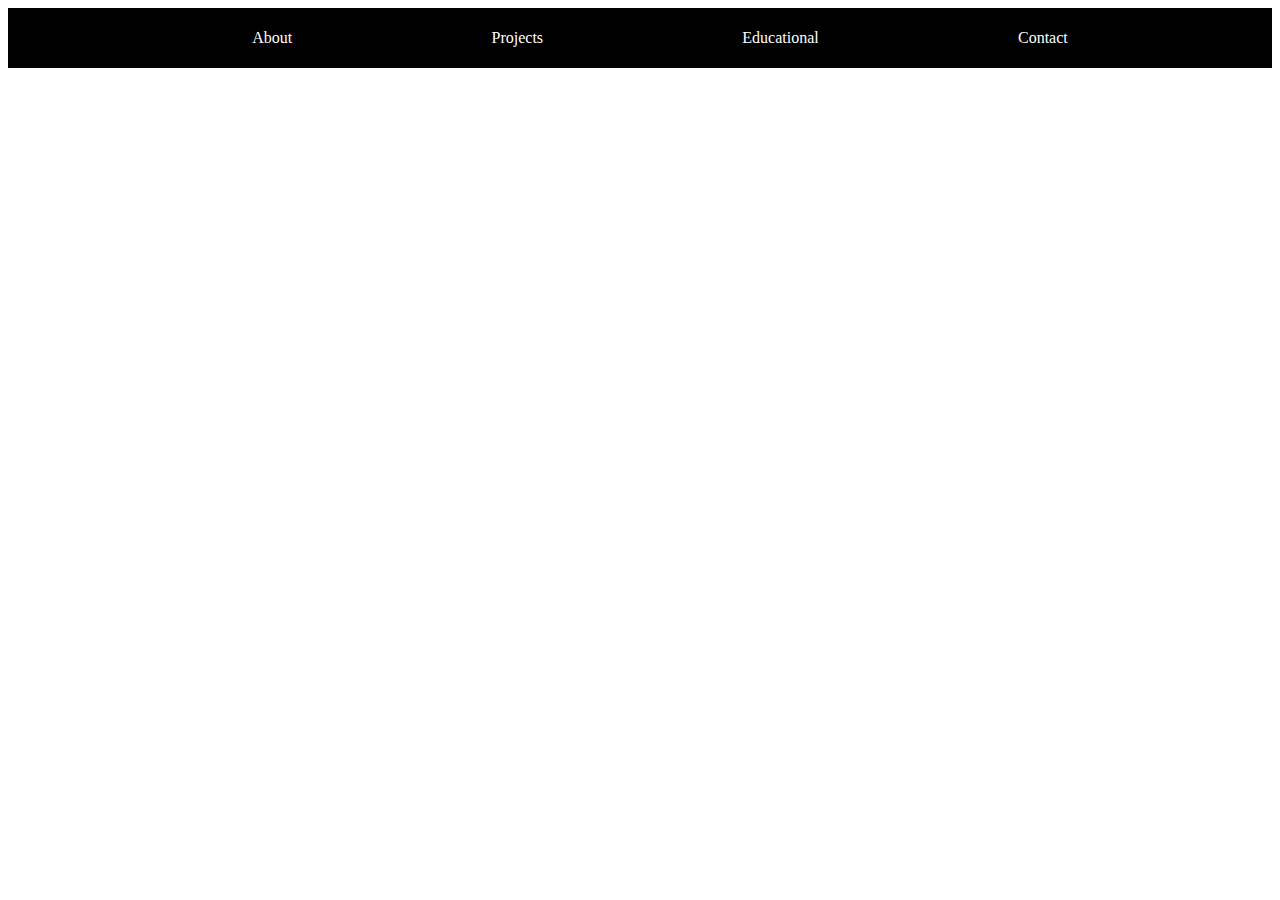
==== index.html @ 2ba99ba0 "Added new files" ====
<!DOCTYPE html>
<html lang="en">
  <head>
    <meta charset="UTF-8" />
    <meta name="viewport" content="width=device-width, initial-scale=1.0" />
    <title>Document</title>
    <link rel="stylesheet" href="style.css" />
  </head>
  <body>
    <div id="navbar">
      <ul>
        <li><a href="about.html">About</a></li>
        <li><a href="projects">Projects</a></li>
        <li><a href="educational.html">Educational</a></li>
        <li><a href="contact.html">Contact</a></li>
      </ul>
    </div>
  </body>
</html>
---- style.css ----
#navbar {
  background-color: black;
  padding: 5px;
}
ul {
  display: flex;
  justify-content: space-evenly;
}
a {
  color: white;
  text-decoration: none;
}
li {
  list-style-type: none;
  display: inline-block;
}
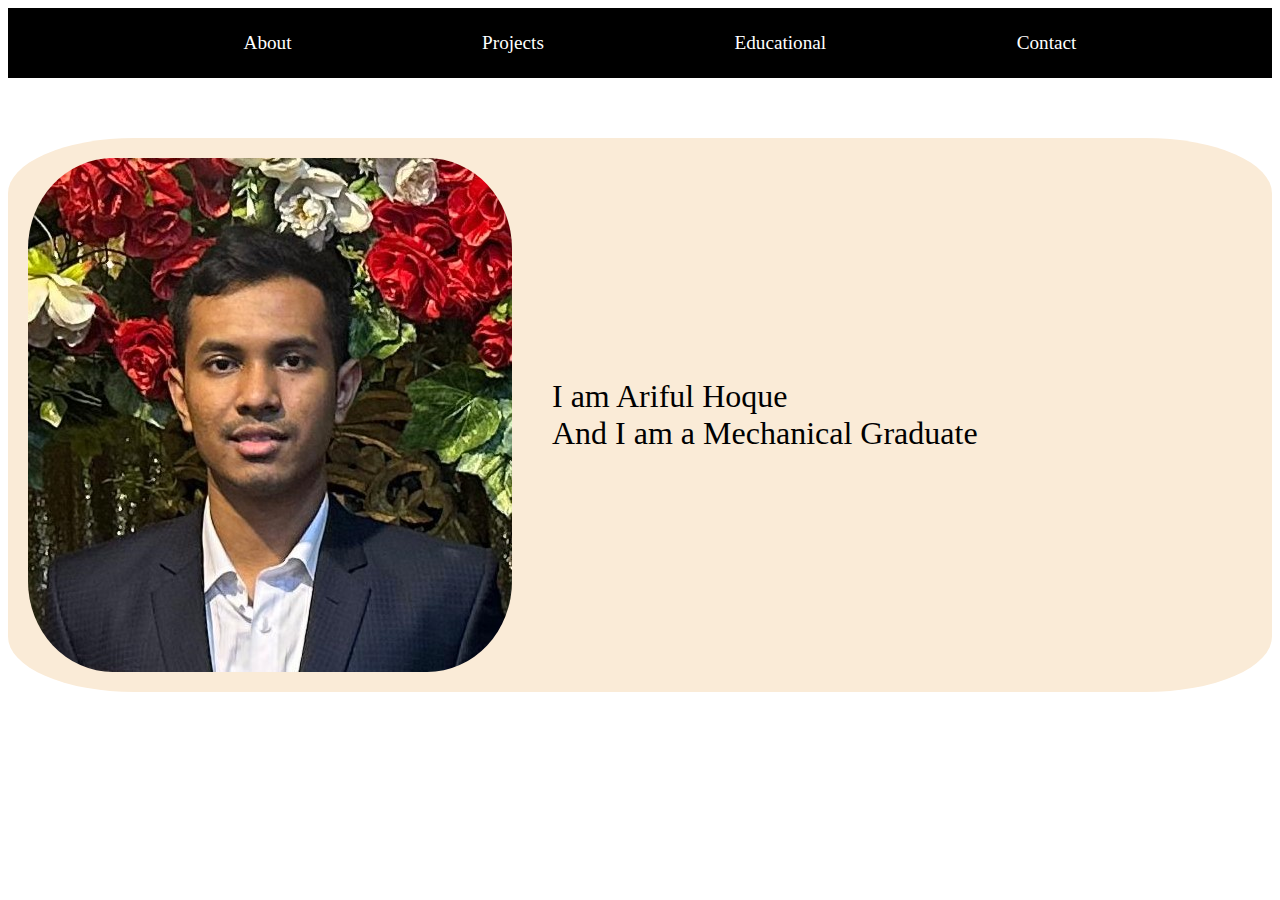
==== commit 7fc3d97a: "feature: Made the index.html and also responsive" ====
--- a/index.html
+++ b/index.html
@@ -10,10 +10,14 @@
     <div id="navbar">
       <ul>
         <li><a href="about.html">About</a></li>
-        <li><a href="projects">Projects</a></li>
+        <li><a href="project.html">Projects</a></li>
         <li><a href="educational.html">Educational</a></li>
         <li><a href="contact.html">Contact</a></li>
       </ul>
     </div>
+    <div id="myself">
+      <img src="profile_pic.jpeg" alt="profile pic" id="proPic" />
+      <div id="ShortDes">I am Ariful Hoque <br />And I am a Mechanical Graduate</div>
+    </div>
   </body>
 </html>
--- a/style.css
+++ b/style.css
@@ -1,6 +1,8 @@
 #navbar {
   background-color: black;
+  font-size: larger;
   padding: 5px;
+  border: 5px 0px 20px 0px;
 }
 ul {
   display: flex;
@@ -14,3 +16,29 @@
   list-style-type: none;
   display: inline-block;
 }
+
+#myself {
+  background-color: antiquewhite;
+  border-radius: 10%;
+  margin: 60px 0px 0px 0px;
+  display: flex;
+  flex-direction: row;
+}
+
+#proPic {
+  border-radius: 20%;
+  padding: 20px;
+}
+
+#ShortDes {
+  font-size: xx-large;
+  align-self: center;
+  margin: 20px;
+}
+
+@media screen and (max-width: 800px) {
+  #myself {
+    display: flex;
+    flex-direction: column;
+  }
+}
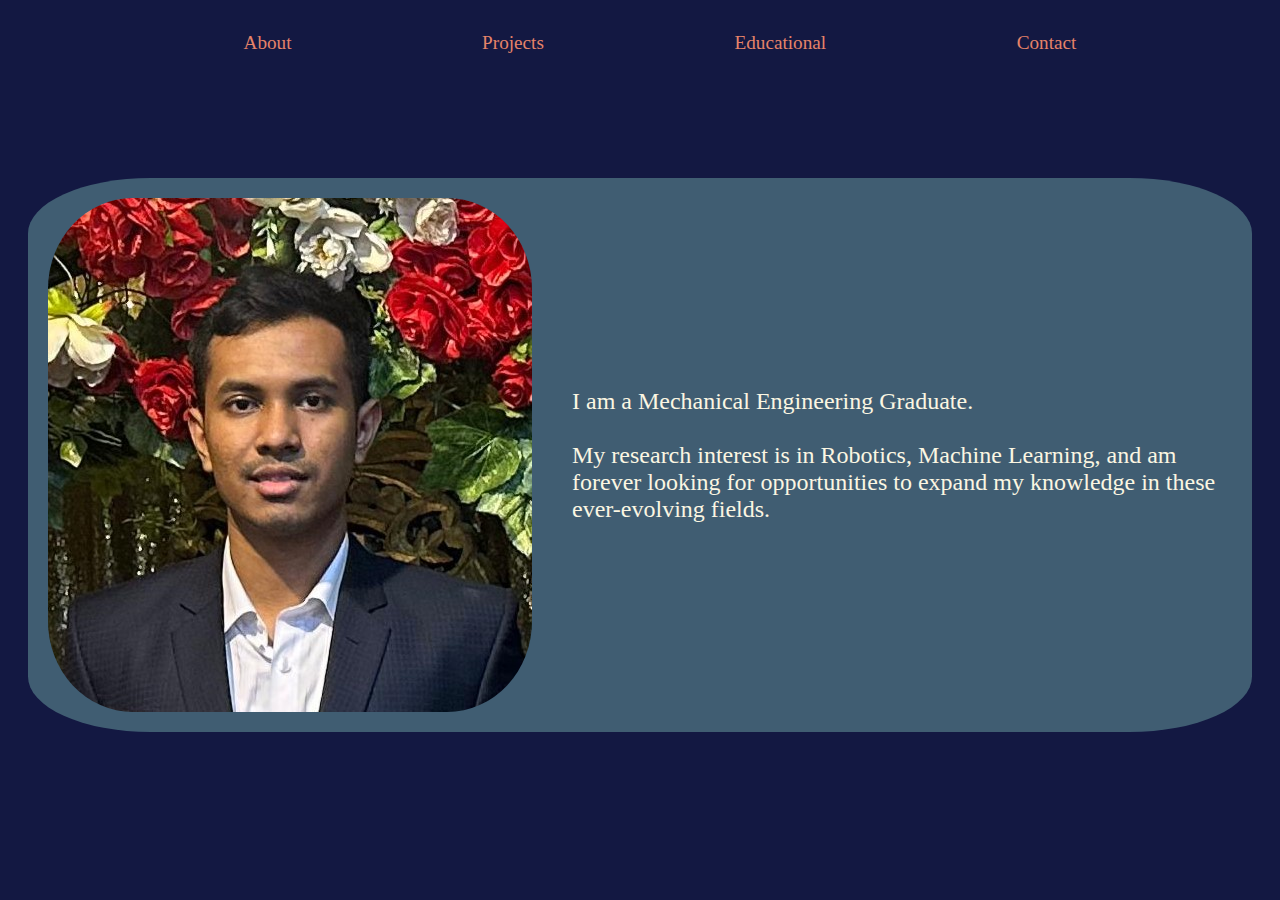
==== commit c9eccf79: "Made it look stylish" ====
--- a/index.html
+++ b/index.html
@@ -17,7 +17,11 @@
     </div>
     <div id="myself">
       <img src="profile_pic.jpeg" alt="profile pic" id="proPic" />
-      <div id="ShortDes">I am Ariful Hoque <br />And I am a Mechanical Graduate</div>
+      <div id="ShortDes">
+        I am a Mechanical Engineering Graduate.
+        <br /><br />
+        My research interest is in Robotics, Machine Learning, and am forever looking for opportunities to expand my knowledge in these ever-evolving fields.
+      </div>
     </div>
   </body>
 </html>
--- a/style.css
+++ b/style.css
@@ -1,15 +1,20 @@
+body {
+  background-color: #131842;
+}
 #navbar {
-  background-color: black;
   font-size: larger;
+  background-color: #131842;
   padding: 5px;
   border: 5px 0px 20px 0px;
+  position: sticky;
+  top: 0px;
 }
 ul {
   display: flex;
   justify-content: space-evenly;
 }
 a {
-  color: white;
+  color: #e68369;
   text-decoration: none;
 }
 li {
@@ -18,9 +23,9 @@
 }
 
 #myself {
-  background-color: antiquewhite;
+  background-color: #405d72;
   border-radius: 10%;
-  margin: 60px 0px 0px 0px;
+  margin: 100px 20px 0px 20px;
   display: flex;
   flex-direction: row;
 }
@@ -31,7 +36,8 @@
 }
 
 #ShortDes {
-  font-size: xx-large;
+  font-size: x-large;
+  color: #fbf6e2;
   align-self: center;
   margin: 20px;
 }
@@ -41,4 +47,9 @@
     display: flex;
     flex-direction: column;
   }
+  #proPic {
+  }
+  #shortDes {
+    font-size: xx-large;
+  }
 }
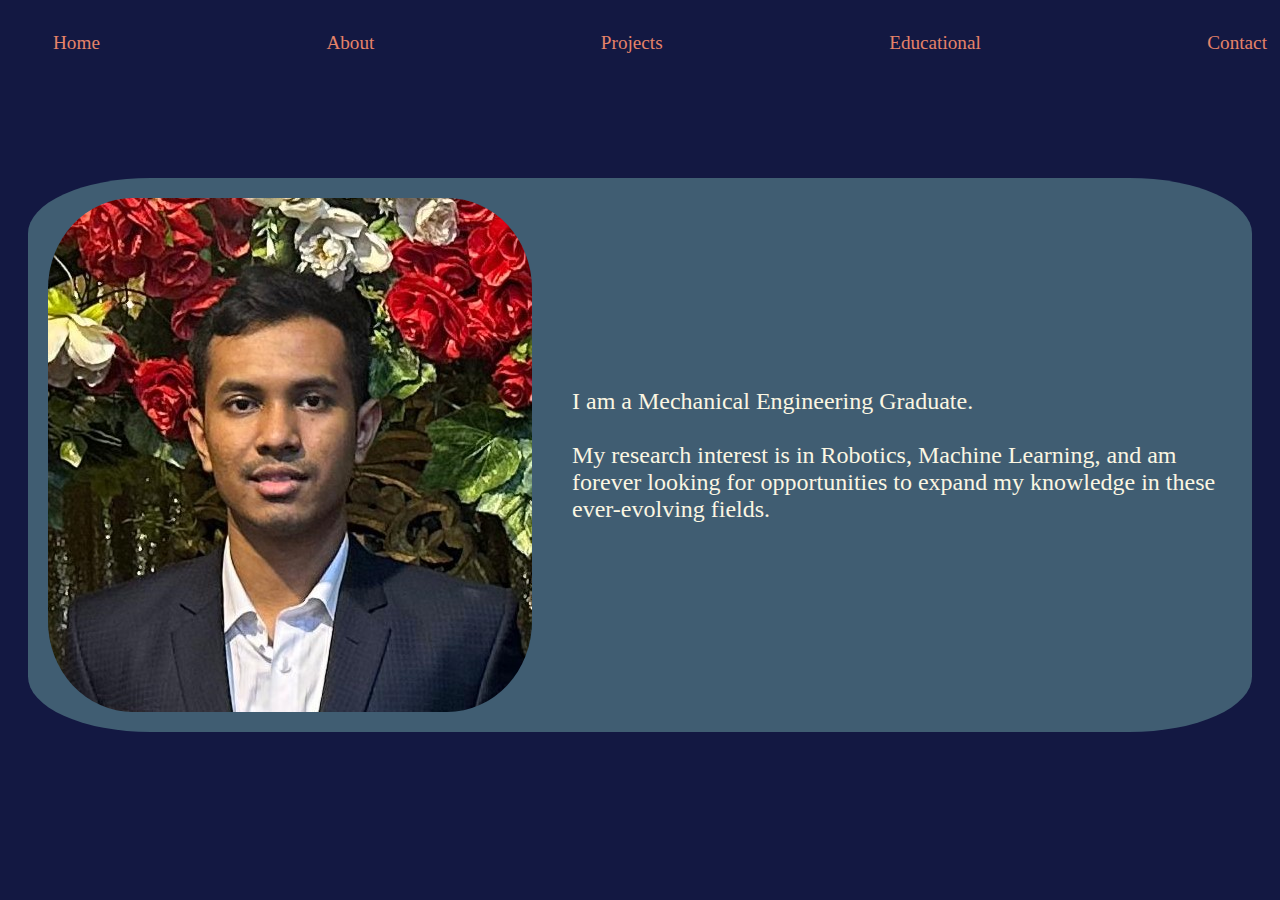
==== commit 59b980c6: "fix: nav bar resize" ====
--- a/index.html
+++ b/index.html
@@ -9,6 +9,7 @@
   <body>
     <div id="navbar">
       <ul>
+        <li><a href="index.html">Home</a></li>
         <li><a href="about.html">About</a></li>
         <li><a href="project.html">Projects</a></li>
         <li><a href="educational.html">Educational</a></li>
--- a/style.css
+++ b/style.css
@@ -11,7 +11,7 @@
 }
 ul {
   display: flex;
-  justify-content: space-evenly;
+  justify-content: space-between;
 }
 a {
   color: #e68369;
@@ -47,6 +47,9 @@
     display: flex;
     flex-direction: column;
   }
+  #navbar {
+    font-size: medium;
+  }
   #proPic {
   }
   #shortDes {
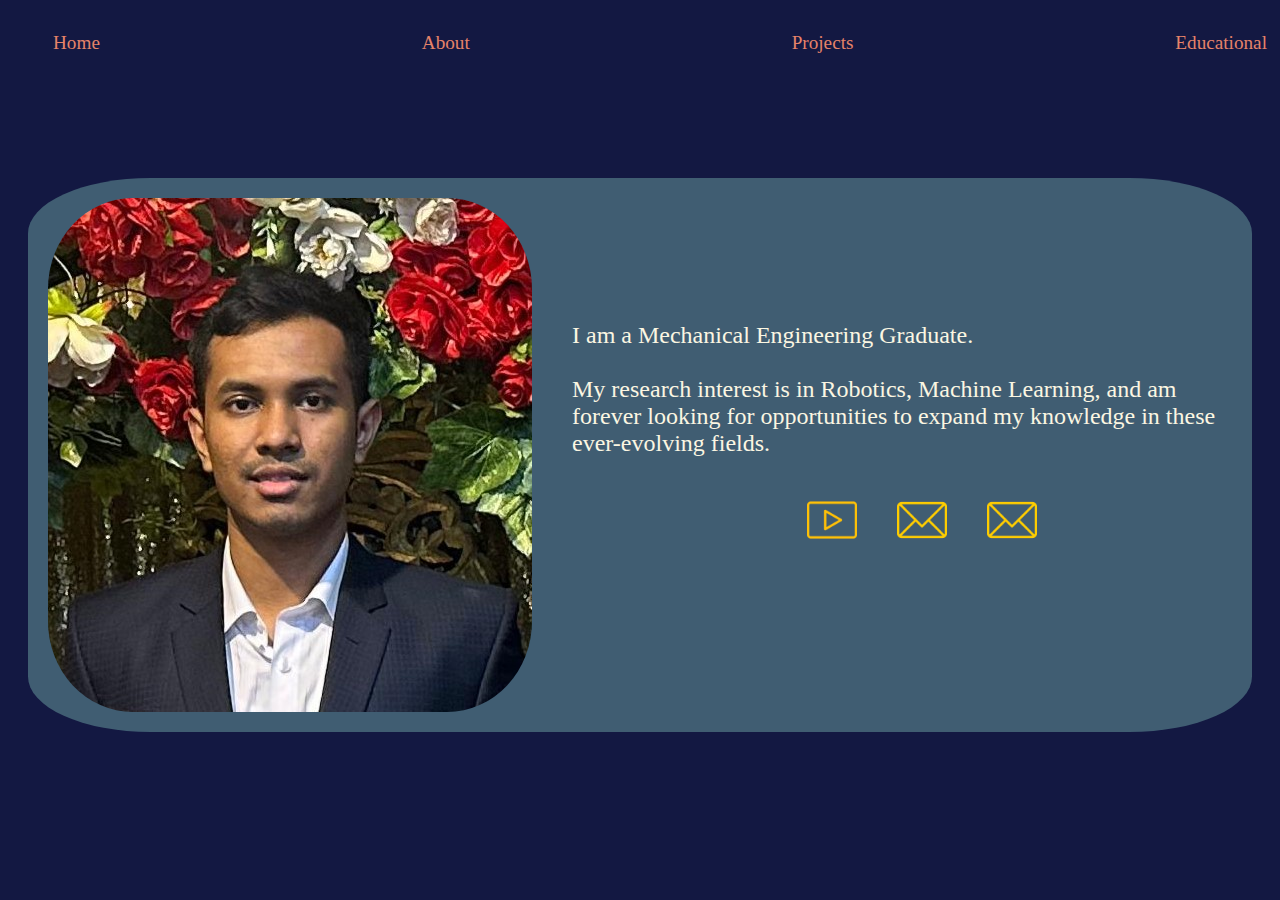
==== commit 66554b03: "feature" ====
--- a/index.html
+++ b/index.html
@@ -13,7 +13,6 @@
         <li><a href="about.html">About</a></li>
         <li><a href="project.html">Projects</a></li>
         <li><a href="educational.html">Educational</a></li>
-        <li><a href="contact.html">Contact</a></li>
       </ul>
     </div>
     <div id="myself">
@@ -22,7 +21,21 @@
         I am a Mechanical Engineering Graduate.
         <br /><br />
         My research interest is in Robotics, Machine Learning, and am forever looking for opportunities to expand my knowledge in these ever-evolving fields.
+        <div id="contact">
+          <ul>
+            <li>
+              <a href="https://youtube.com/@arifulhoque8555?si=zOvQ-15gMujvr2tL"><img src="video.png" alt="LinkedIn" height="50px" /></a>
+            </li>
+            <li>
+              <a href="https://www.linkedin.com/in/ariful-hoque-271975197/"><img src="email.png" alt="LinkedIn" height="50px" /></a>
+            </li>
+            <li>
+              <a href="ariful.hoque0607@gmail.com"><img src="email.png" alt="LinkedIn" height="50px" /></a>
+            </li>
+          </ul>
+        </div>
       </div>
     </div>
+    <footer></footer>
   </body>
 </html>
--- a/style.css
+++ b/style.css
@@ -42,7 +42,18 @@
   margin: 20px;
 }
 
-@media screen and (max-width: 800px) {
+#contact {
+  display: flex;
+  justify-content: space-evenly;
+  font-size: large;
+  color: #fbf6e2;
+}
+
+#contact li {
+  margin: 20px;
+}
+
+@media screen and (max-width: 900px) {
   #myself {
     display: flex;
     flex-direction: column;
@@ -50,8 +61,6 @@
   #navbar {
     font-size: medium;
   }
-  #proPic {
-  }
   #shortDes {
     font-size: xx-large;
   }
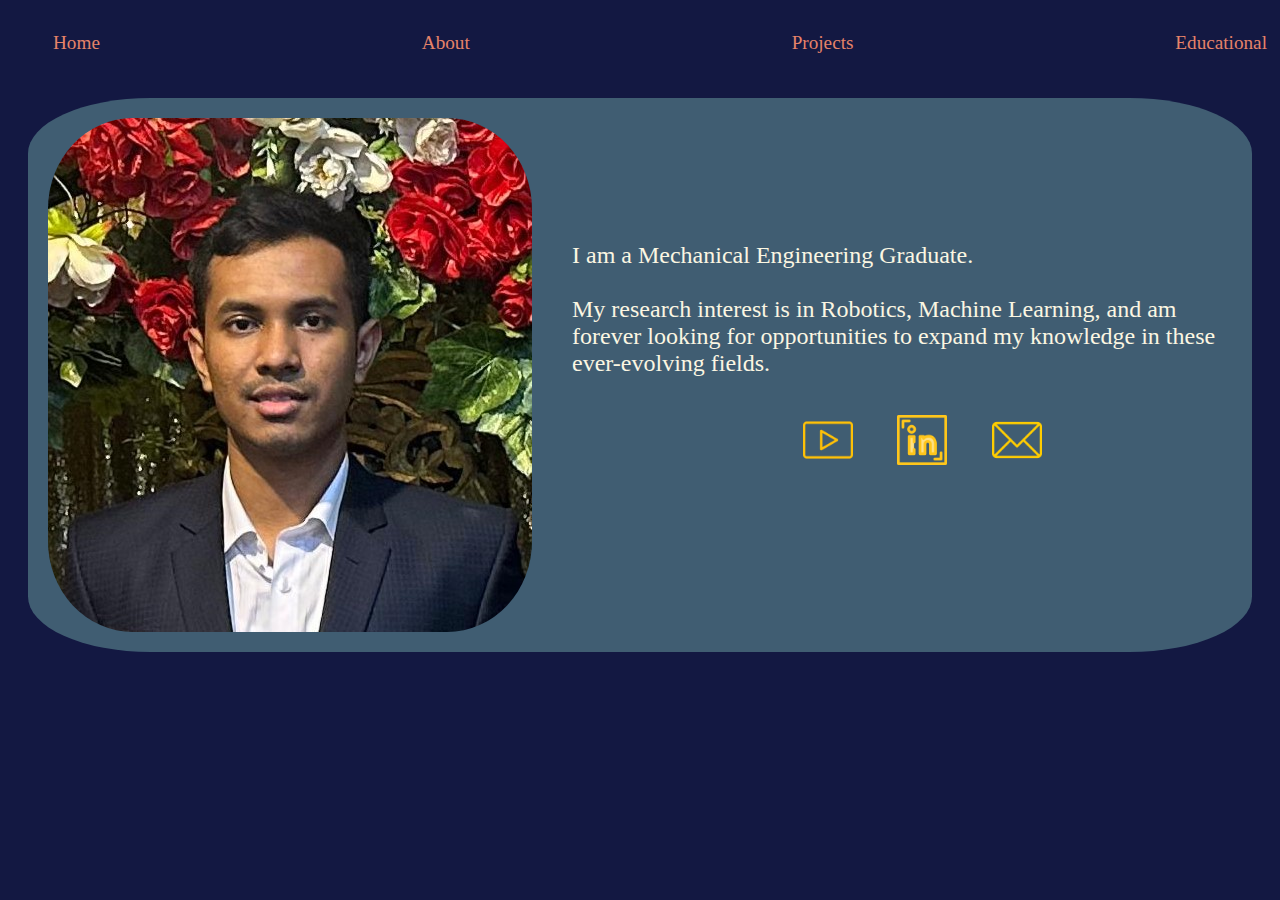
==== commit 18836bb5: "Updated CV" ====
--- a/index.html
+++ b/index.html
@@ -24,10 +24,10 @@
         <div id="contact">
           <ul>
             <li>
-              <a href="https://youtube.com/@arifulhoque8555?si=zOvQ-15gMujvr2tL"><img src="video.png" alt="LinkedIn" height="50px" /></a>
+              <a href="https://youtube.com/@arifulhoque8555?si=zOvQ-15gMujvr2tL"><img src="video.png" alt="YouTube" height="50px" /></a>
             </li>
             <li>
-              <a href="https://www.linkedin.com/in/ariful-hoque-271975197/"><img src="email.png" alt="LinkedIn" height="50px" /></a>
+              <a href="https://www.linkedin.com/in/ariful-hoque-271975197/"><img src="linkedin.png" alt="LinkedIn" height="50px" /></a>
             </li>
             <li>
               <a href="ariful.hoque0607@gmail.com"><img src="email.png" alt="LinkedIn" height="50px" /></a>
@@ -36,6 +36,5 @@
         </div>
       </div>
     </div>
-    <footer></footer>
   </body>
 </html>
--- a/style.css
+++ b/style.css
@@ -1,5 +1,6 @@
 body {
   background-color: #131842;
+  color: #fbf6e2;
 }
 #navbar {
   font-size: larger;
@@ -9,15 +10,27 @@
   position: sticky;
   top: 0px;
 }
-ul {
+#navbar ul {
   display: flex;
   justify-content: space-between;
 }
+
+footer ul {
+  display: flex;
+  justify-content: space-evenly;
+}
+
 a {
   color: #e68369;
   text-decoration: none;
 }
-li {
+
+footer ul li {
+  list-style-type: none;
+  display: inline-block;
+}
+
+#navbar li {
   list-style-type: none;
   display: inline-block;
 }
@@ -25,9 +38,57 @@
 #myself {
   background-color: #405d72;
   border-radius: 10%;
-  margin: 100px 20px 0px 20px;
+  margin: 20px 20px 0px 20px;
   display: flex;
   flex-direction: row;
+}
+
+#about {
+  background-color: #405d72;
+  border-radius: 5%;
+  margin: 20px 20px 0px 20px;
+  display: flex;
+  flex-direction: column;
+}
+section {
+  padding: 10px;
+}
+#CV {
+  background-color: #131842;
+  padding: 20px;
+}
+#Projects {
+  display: flex;
+  flex-wrap: wrap;
+  justify-content: space-around;
+  align-items: center;
+}
+
+.card {
+  box-shadow: 0 4px 8px 0 rgba(0, 0, 0, 0.2);
+  transition: 0.3s;
+  padding: 10px;
+  width: 400px;
+  height: 600px;
+  text-align: center;
+}
+
+#Projects a {
+  color: #fbf6e2;
+  text-decoration: none;
+}
+
+.card img {
+  height: 400px;
+  border-radius: 10%;
+}
+
+.card:hover {
+  box-shadow: 0 8px 16px 0 rgba(0, 0, 0, 0.2);
+}
+
+.container {
+  padding: 2px 16px;
 }
 
 #proPic {
@@ -45,12 +106,14 @@
 #contact {
   display: flex;
   justify-content: space-evenly;
+  align-items: center;
   font-size: large;
   color: #fbf6e2;
 }
 
 #contact li {
   margin: 20px;
+  display: inline-block;
 }
 
 @media screen and (max-width: 900px) {
